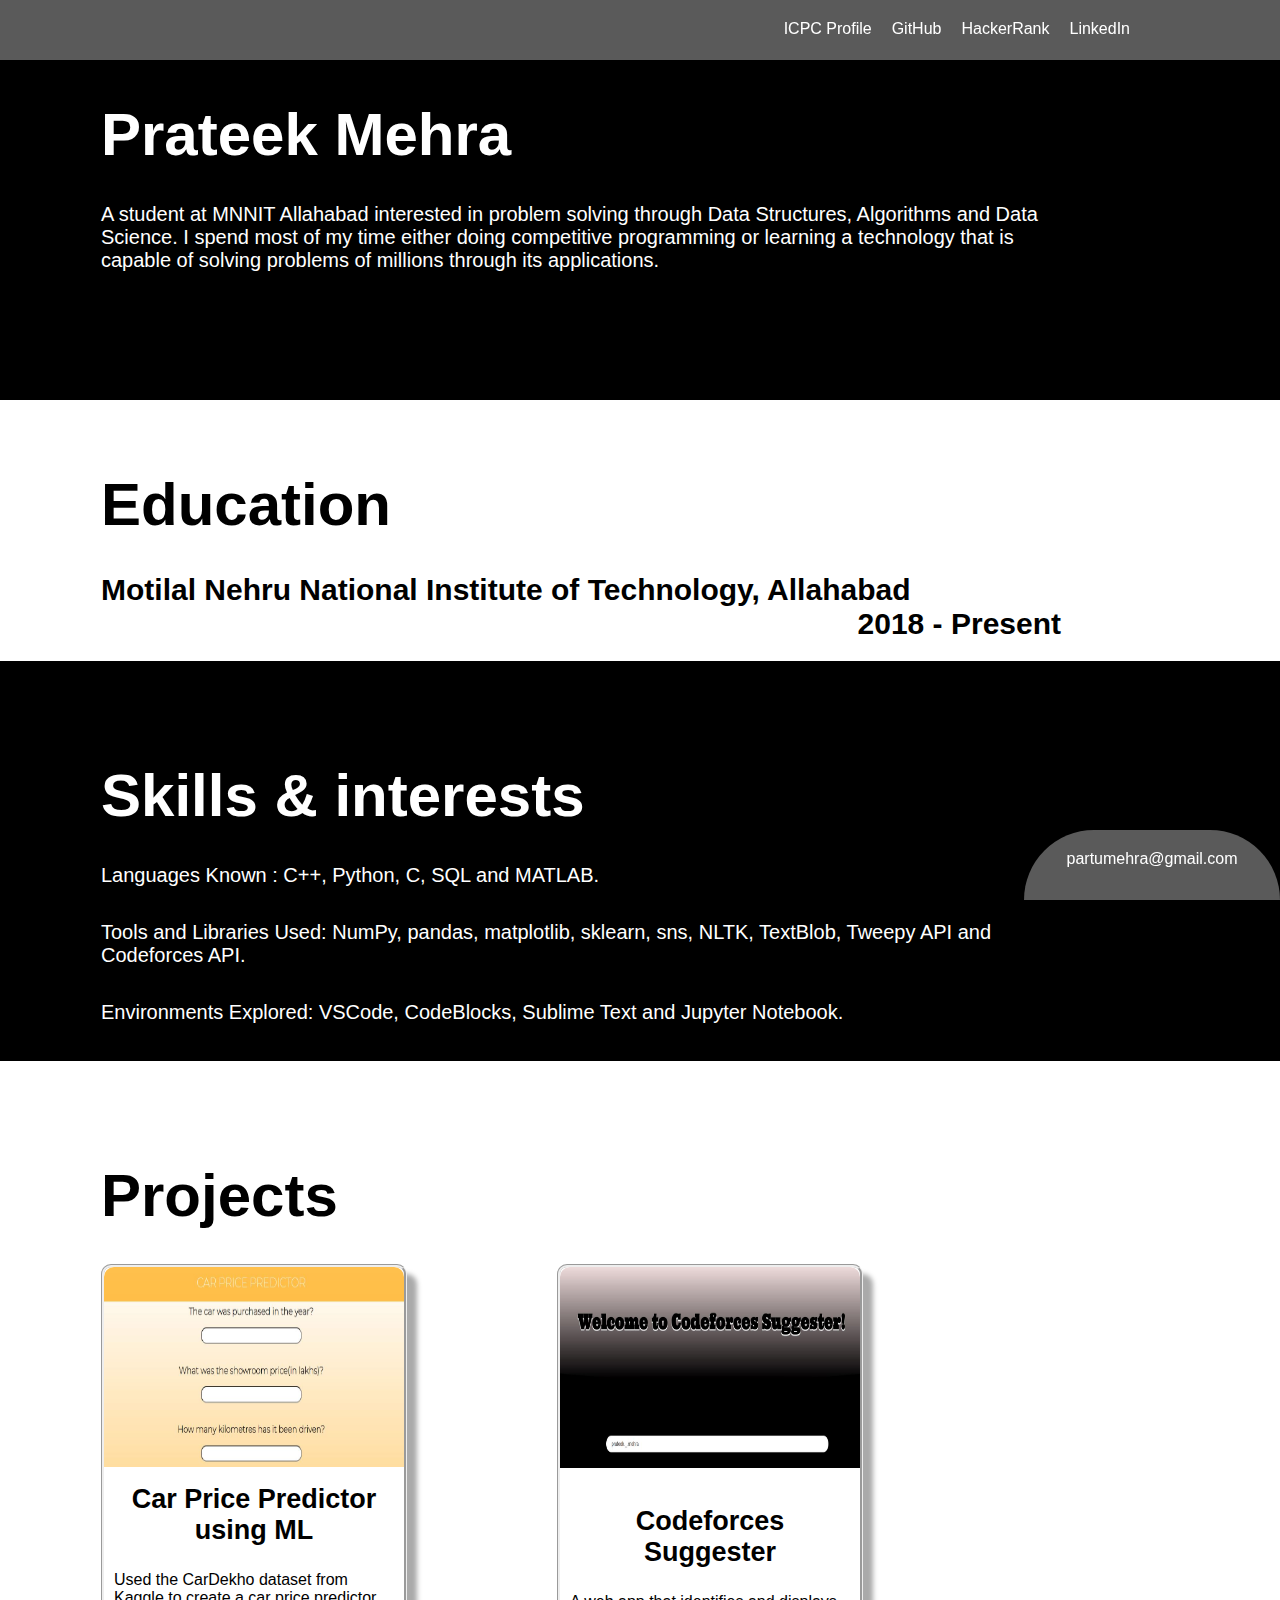
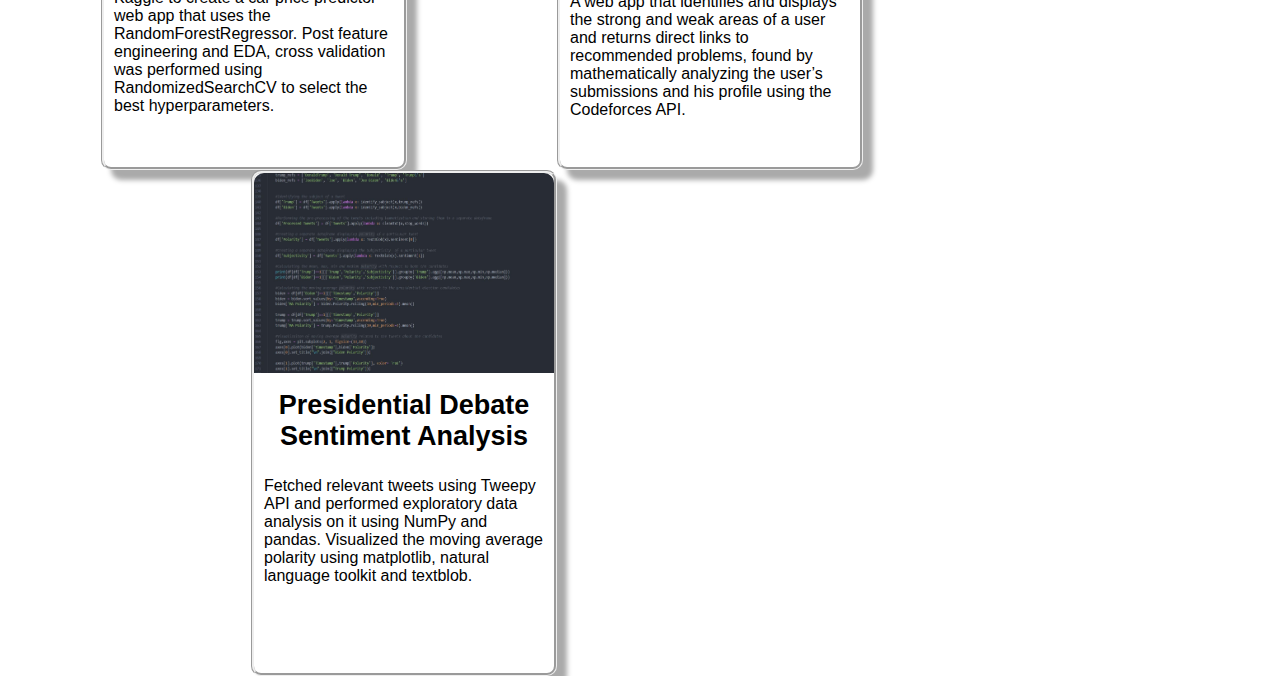
==== index.html @ affaad61 "Update index.html" ====
<!DOCTYPE html>
<html>

<head>
    <link rel="stylesheet" href="style.css">
</head>

<body>


    <div id = "top">
            <span class="links" style="margin-right: 150px;"> <a class="a2" href="https://www.linkedin.com/in/1prateekmehra1/" target="_blank">LinkedIn</a></span>
        <span class="links" ><a class="a2" href="https://www.hackerrank.com/onlyonepm" target="_blank">HackerRank</a></span>
        <span class="links"><a class="a2" href="https://github.com/prateek-mehra" target="_blank">GitHub</a></span>
        <span class="links"> <a class="a2" href="https://icpc.global/ICPCID/8TDL5XK6JJ8O" target="_blank">ICPC Profile</a></span>
        
       
    </div>

    <div id="header">
        <div id="inner_header">
            <h1>Prateek Mehra</h1>
            <br>
            <blockquote>
                <p class="intro">A student at MNNIT Allahabad interested in problem solving through Data Structures, Algorithms and Data Science. I spend most of my time either doing competitive programming or learning a technology that is capable of solving problems of millions through its applications. </p>
            </blockquote>
        </div>
    </div>

    <div id="edu">
        <div id="inner_edu">
            <h1>Education</h1>
            <br>
            <span class="school">Motilal Nehru National Institute of Technology, Allahabad</span>
            <span class="time">2018 - Present</span>


        </div>
    </div>
    <br><br><br>
    <div id="header">
            <div id="inner_header">
                <h1>Skills & interests</h1>
                <br>
                <blockquote>
                    <p class="intro">Languages Known : C++, Python, C, SQL and MATLAB.</p>
                    <br>
                    <p class="intro">Tools and Libraries Used: NumPy, pandas, matplotlib, sklearn, sns, NLTK, TextBlob, Tweepy API and Codeforces API.</p>
                    <br>
                    <p class="intro">Environments Explored: VSCode, CodeBlocks, Sublime Text and Jupyter Notebook.</p>

                </blockquote>
            </div>
        </div>

    <div id="pro">
        <div id="inner_pro">
            <h1>Projects</h1>
            <br>

            <div class="probox" style="float: left">
                    <a class = "a1" href="https://github.com/prateek-mehra/car_price_predictor" target="_blank">
                <img src="templates/car2.JPG" width="300" height="200" class="image">
                <div class="prodes">
                    <h2>Car Price Predictor using ML</h2>
                    <div class="prodesmini">
                          

                        <p>Used the CarDekho dataset from Kaggle to create a car price predictor web app that uses the
                            RandomForestRegressor. Post feature engineering and EDA, cross validation was performed
                            using RandomizedSearchCV to select the best
                            hyperparameters.</p>
                        
                    </div>

                </div>

            </div>

            <div class="probox" style="float:left; margin-left:150px;">
                <img src="templates/cgsugg3.JPG" width="300" height="201" class="image">
                <div class="prodes">

                    <br>

                    <h2>Codeforces Suggester</h2>
                    <div class=prodesmini>
                            <a class = "a1" href="https://github.com/prateek-mehra/codeforces-suggester" target="_blank">
                        <p>A web app that identifies and displays the strong and weak areas of a user and returns direct
                            links to recommended
                            problems, found by mathematically analyzing the user’s submissions and his profile using the
                            Codeforces API.</p>
                       

                    </div>

                </div>

            </div>

            <div class="probox" style="float:left; margin-left:150px;">
                <img src="templates/prez.JPG" width="300" height="200" class="image">
                <div class="prodes">
                    <h2>Presidential Debate Sentiment Analysis</h2>
                    <div class=prodesmini>
                            <a class = "a1" href="https://github.com/prateek-mehra/presidential_sentiment_analysis" target="_blank">

                        <p>Fetched relevant tweets using Tweepy API and performed exploratory data analysis on it using
                            NumPy and pandas.
                            Visualized the moving average polarity using matplotlib, natural language toolkit and
                            textblob.</p>
                        
                    </div>
                </div>

            </div>
            <div id="footer">
                <a class ="a2"href="mailto:partumehra@gmail.com" target="_blank">partumehra@gmail.com</a> 
            </div>
        </div>
       

    </div>


</body>
</html>
---- style.css ----
@font-face{
    font-family: 'Sk-modernist';
    src:url('fonts/Sk-Modernist-Bold.otf');
}

@import url('https://fonts.googleapis.com/css2?family=Montserrat:wght@100;200&display=swap');

#top {
    margin: 0;
    padding: 0;
    font-family: 'Montserrat', sans-serif;
    color: white;
    vertical-align: middle;
    height: 20px;
    width: 100%;
    background: rgba(128, 128, 128, 0.7);
    font-weight: 5;
    padding-bottom: 20px;
    position: fixed;
    text-align: center;
    padding-top: 20px;
    top: 0;
    z-index: 99;
}

#footer,#footer.zoom {
    color: white;
    font-weight: bolder;
    height: 50px;
    width: 20%;
    position: fixed;
    bottom: 0px;
    left: 80%;
    background: rgba(128, 128, 128, 0.7);
    border-top-left-radius: 100px;
    border-top-right-radius: 100px;
    text-align: center;
    z-index: 99;
    padding-top: 20px;
    font-size: medium;
}



#footer:hover {
    cursor: pointer;
    transition-duration: 400ms;
    height: 60px;
}

.links
{
    margin-right: 20px;
    float: right;
}

.links:hover{
    transition-duration: .4s;
    transform: scale(1.3);
}

.intro
{
    text-align: left;
    font-size: 20px;
}

#header
{
    font-family: 'Montserrat', sans-serif;
    color:white;
    width: 100%;
    height: 400px;
    background: black;
    font-size: 30px;
    font-weight: lighter;
    text-align: center;
}

#inner_header
{
    font-family: 'Montserrat', sans-serif;
    color:white;
    margin-left: 101px;
    width: 75%;
    height: 300px;
    background: black;
    font-size: 30px;
    font-weight: lighter;
    text-align: left;
    padding-top:100px;
}

#pro
{
    color:black;
    width: 100%;
    height: 900px;
    background: white;
    font-size: 30px;
    font-weight: lighter;
    text-align: center;
}

#inner_pro
{
    font-family: 'Montserrat', sans-serif;
    color:black;
    margin-left: 101px;
    width: 80%;
    height: 800px;
    background: white;
    font-size: 30px;
    font-weight: lighter;
    text-align: left;
    padding-top:100px;
}

.image{
    border-top-right-radius: 10px;
    border-top-left-radius: 10px;
    padding: 0;
    margin: 0;
}

.prodes
{
    text-align: center;
    padding: 10px;
    align-content: center;
    justify-content: center;
    font-family: 'Gill Sans', 'Gill Sans MT', Calibri, 'Trebuchet MS', sans-serif;
    font-size: large;
}

.prodesmini
{
    text-align: left;
    padding-top: 25px;
    font-size: medium;
}

.probox{
    width: 300px;
    height:500px;
    border-style: groove;
    background: white;
    color: black;
    box-shadow: 10px 10px 5px #aaaaaa;
    border-radius: 10px;
}

.probox:hover{
    transition-duration: .4s;
    background: rgba(128,128,128,0.3);
}

.button
{
    color: white;
    background: black;
    margin-top: 20px;
    border-radius: 10px;
    width: 70px;
    height: 50px;
    box-shadow: 5px 5px 1px #aaaaaa;
}

button:hover
{
    color: black;
    background: white;
    transition-duration: .4s;
    width: 75px;
    height: 55px;
}

.a1:link {
    text-decoration: none;
    color: black;
}


.a1:visited,
.a1:active {
    text-decoration: underline;
    color: black;
}

.a1:hover{
    color:black;
}

.a2:link {
    text-decoration: none;
    color: white;
}


.a2:visited,
.a2:active {
    text-decoration: underline;
    color: white;
}

.a2:hover{
    color:white;
}


#edu
{
    font-family: 'Montserrat', sans-serif;
    color:black;
    width: 100%;
    height: 200px;
    background: white;
    font-size: 30px;
    font-weight: bolder;
    text-align: center;
}



#inner_edu
{
    font-family: 'Montserrat', sans-serif;
    color:black;
    margin-left: 101px;
    width: 75%;
    height: 100px;
    background: white;
    font-size: 30px;
    text-align: left;
    padding-top:70px;
}

.school
{
    float: left;
}

.time
{
    float:right;
}

.element{
    text-align: center;
}

* {
    margin: 0;
    padding: 0;
  }


.body{
    
}
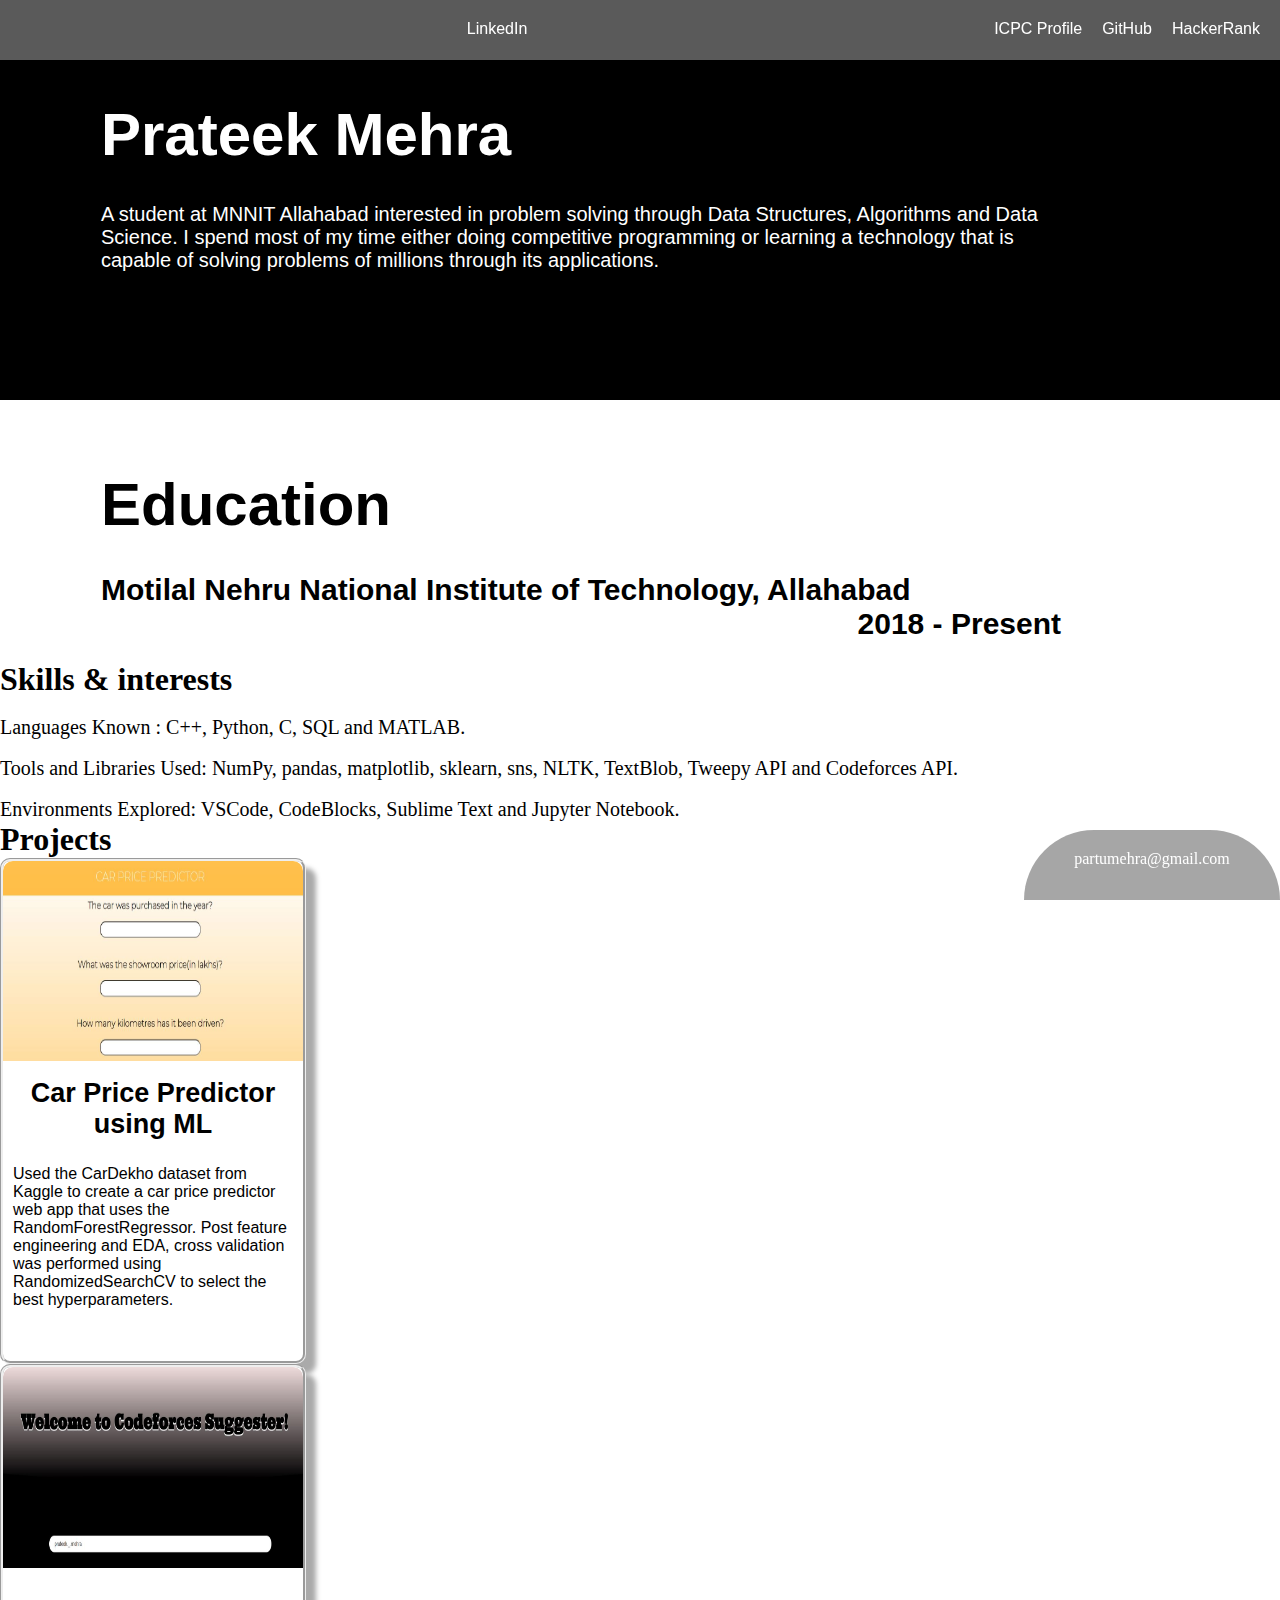
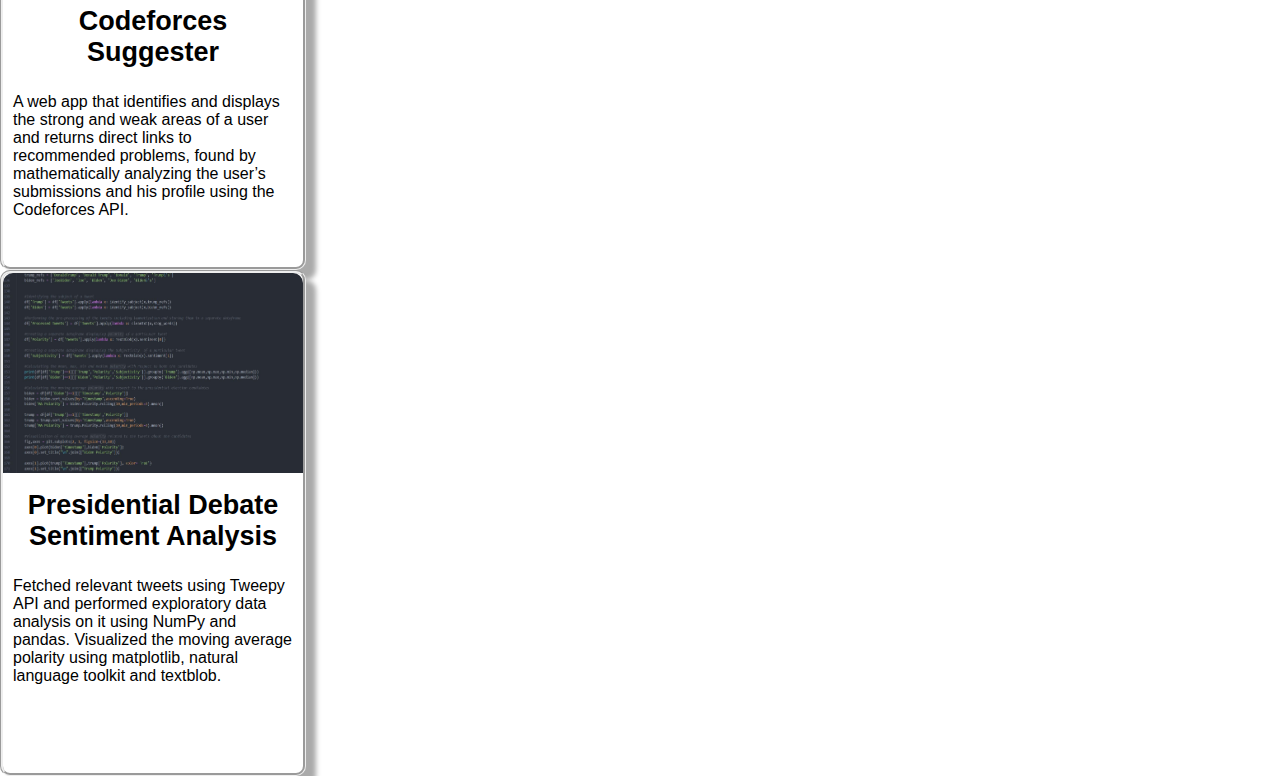
==== commit 3144a7e6: "Update index.html" ====
--- a/index.html
+++ b/index.html
@@ -8,13 +8,16 @@
 <body>
 
 
-    <div id = "top">
-            <span class="links" style="margin-right: 150px;"> <a class="a2" href="https://www.linkedin.com/in/1prateekmehra1/" target="_blank">LinkedIn</a></span>
-        <span class="links" ><a class="a2" href="https://www.hackerrank.com/onlyonepm" target="_blank">HackerRank</a></span>
+    <div id="top">
+        <span class="linkedin"> <a class="a2"
+                href="https://www.linkedin.com/in/1prateekmehra1/" target="_blank">LinkedIn</a></span>
+        <span class="links"><a class="a2" href="https://www.hackerrank.com/onlyonepm"
+                target="_blank">HackerRank</a></span>
         <span class="links"><a class="a2" href="https://github.com/prateek-mehra" target="_blank">GitHub</a></span>
-        <span class="links"> <a class="a2" href="https://icpc.global/ICPCID/8TDL5XK6JJ8O" target="_blank">ICPC Profile</a></span>
-        
-       
+        <span class="links"> <a class="a2" href="https://icpc.global/ICPCID/8TDL5XK6JJ8O" target="_blank">ICPC
+                Profile</a></span>
+
+
     </div>
 
     <div id="header">
@@ -22,7 +25,9 @@
             <h1>Prateek Mehra</h1>
             <br>
             <blockquote>
-                <p class="intro">A student at MNNIT Allahabad interested in problem solving through Data Structures, Algorithms and Data Science. I spend most of my time either doing competitive programming or learning a technology that is capable of solving problems of millions through its applications. </p>
+                <p class="intro">A student at MNNIT Allahabad interested in problem solving through Data Structures,
+                    Algorithms and Data Science. I spend most of my time either doing competitive programming or
+                    learning a technology that is capable of solving problems of millions through its applications. </p>
             </blockquote>
         </div>
     </div>
@@ -38,90 +43,98 @@
         </div>
     </div>
     <br><br><br>
-    <div id="header">
-            <div id="inner_header">
-                <h1>Skills & interests</h1>
+    <div id="skills">
+        <div id="inner_skills">
+            <h1>Skills & interests</h1>
+            <br>
+            <blockquote>
+                <p class="intro">Languages Known : C++, Python, C, SQL and MATLAB.</p>
                 <br>
-                <blockquote>
-                    <p class="intro">Languages Known : C++, Python, C, SQL and MATLAB.</p>
-                    <br>
-                    <p class="intro">Tools and Libraries Used: NumPy, pandas, matplotlib, sklearn, sns, NLTK, TextBlob, Tweepy API and Codeforces API.</p>
-                    <br>
-                    <p class="intro">Environments Explored: VSCode, CodeBlocks, Sublime Text and Jupyter Notebook.</p>
+                <p class="intro">Tools and Libraries Used: NumPy, pandas, matplotlib, sklearn, sns, NLTK, TextBlob,
+                    Tweepy API and Codeforces API.</p>
+                <br>
+                <p class="intro">Environments Explored: VSCode, CodeBlocks, Sublime Text and Jupyter Notebook.</p>
 
-                </blockquote>
-            </div>
+            </blockquote>
         </div>
+    </div>
+    <div id="Project_Heading">
+        <h1>Projects</h1>
+    </div>
 
     <div id="pro">
-        <div id="inner_pro">
-            <h1>Projects</h1>
-            <br>
 
-            <div class="probox" style="float: left">
-                    <a class = "a1" href="https://github.com/prateek-mehra/car_price_predictor" target="_blank">
+
+        <div class="probox">
+            <a class="a1" href="https://github.com/prateek-mehra/car_price_predictor" target="_blank">
                 <img src="templates/car2.JPG" width="300" height="200" class="image">
                 <div class="prodes">
                     <h2>Car Price Predictor using ML</h2>
                     <div class="prodesmini">
-                          
 
-                        <p>Used the CarDekho dataset from Kaggle to create a car price predictor web app that uses the
+
+                        <p>Used the CarDekho dataset from Kaggle to create a car price predictor web app that uses
+                            the
                             RandomForestRegressor. Post feature engineering and EDA, cross validation was performed
                             using RandomizedSearchCV to select the best
                             hyperparameters.</p>
-                        
                     </div>
+                </div>
+
+        </div>
+
+
+
+        <div class="probox">
+            <img src="templates/cgsugg3.JPG" width="300" height="201" class="image">
+            <div class="prodes">
+
+                <br>
+
+                <h2>Codeforces Suggester</h2>
+                <div class=prodesmini>
+                    <a class="a1" href="https://github.com/prateek-mehra/codeforces-suggester" target="_blank">
+                        <p>A web app that identifies and displays the strong and weak areas of a user and returns
+                            direct
+                            links to recommended
+                            problems, found by mathematically analyzing the user’s submissions and his profile using
+                            the
+                            Codeforces API.</p>
+
 
                 </div>
 
             </div>
 
-            <div class="probox" style="float:left; margin-left:150px;">
-                <img src="templates/cgsugg3.JPG" width="300" height="201" class="image">
-                <div class="prodes">
+        </div>
 
-                    <br>
+        <div class="probox">
+            <img src="templates/prez.JPG" width="300" height="200" class="image">
+            <div class="prodes">
+                <h2>Presidential Debate Sentiment Analysis</h2>
+                <div class=prodesmini>
+                    <a class="a1" href="https://github.com/prateek-mehra/presidential_sentiment_analysis"
+                        target="_blank">
 
-                    <h2>Codeforces Suggester</h2>
-                    <div class=prodesmini>
-                            <a class = "a1" href="https://github.com/prateek-mehra/codeforces-suggester" target="_blank">
-                        <p>A web app that identifies and displays the strong and weak areas of a user and returns direct
-                            links to recommended
-                            problems, found by mathematically analyzing the user’s submissions and his profile using the
-                            Codeforces API.</p>
-                       
-
-                    </div>
-
-                </div>
-
-            </div>
-
-            <div class="probox" style="float:left; margin-left:150px;">
-                <img src="templates/prez.JPG" width="300" height="200" class="image">
-                <div class="prodes">
-                    <h2>Presidential Debate Sentiment Analysis</h2>
-                    <div class=prodesmini>
-                            <a class = "a1" href="https://github.com/prateek-mehra/presidential_sentiment_analysis" target="_blank">
-
-                        <p>Fetched relevant tweets using Tweepy API and performed exploratory data analysis on it using
+                        <p>Fetched relevant tweets using Tweepy API and performed exploratory data analysis on it
+                            using
                             NumPy and pandas.
                             Visualized the moving average polarity using matplotlib, natural language toolkit and
                             textblob.</p>
-                        
-                    </div>
+
                 </div>
+            </div>
 
-            </div>
-            <div id="footer">
-                <a class ="a2"href="mailto:partumehra@gmail.com" target="_blank">partumehra@gmail.com</a> 
-            </div>
         </div>
-       
+        <div id="footer">
+            <a class="a2" href="mailto:partumehra@gmail.com" target="_blank">partumehra@gmail.com</a>
+        </div>
 
     </div>
 
 
+
+
 </body>
+
 </html>
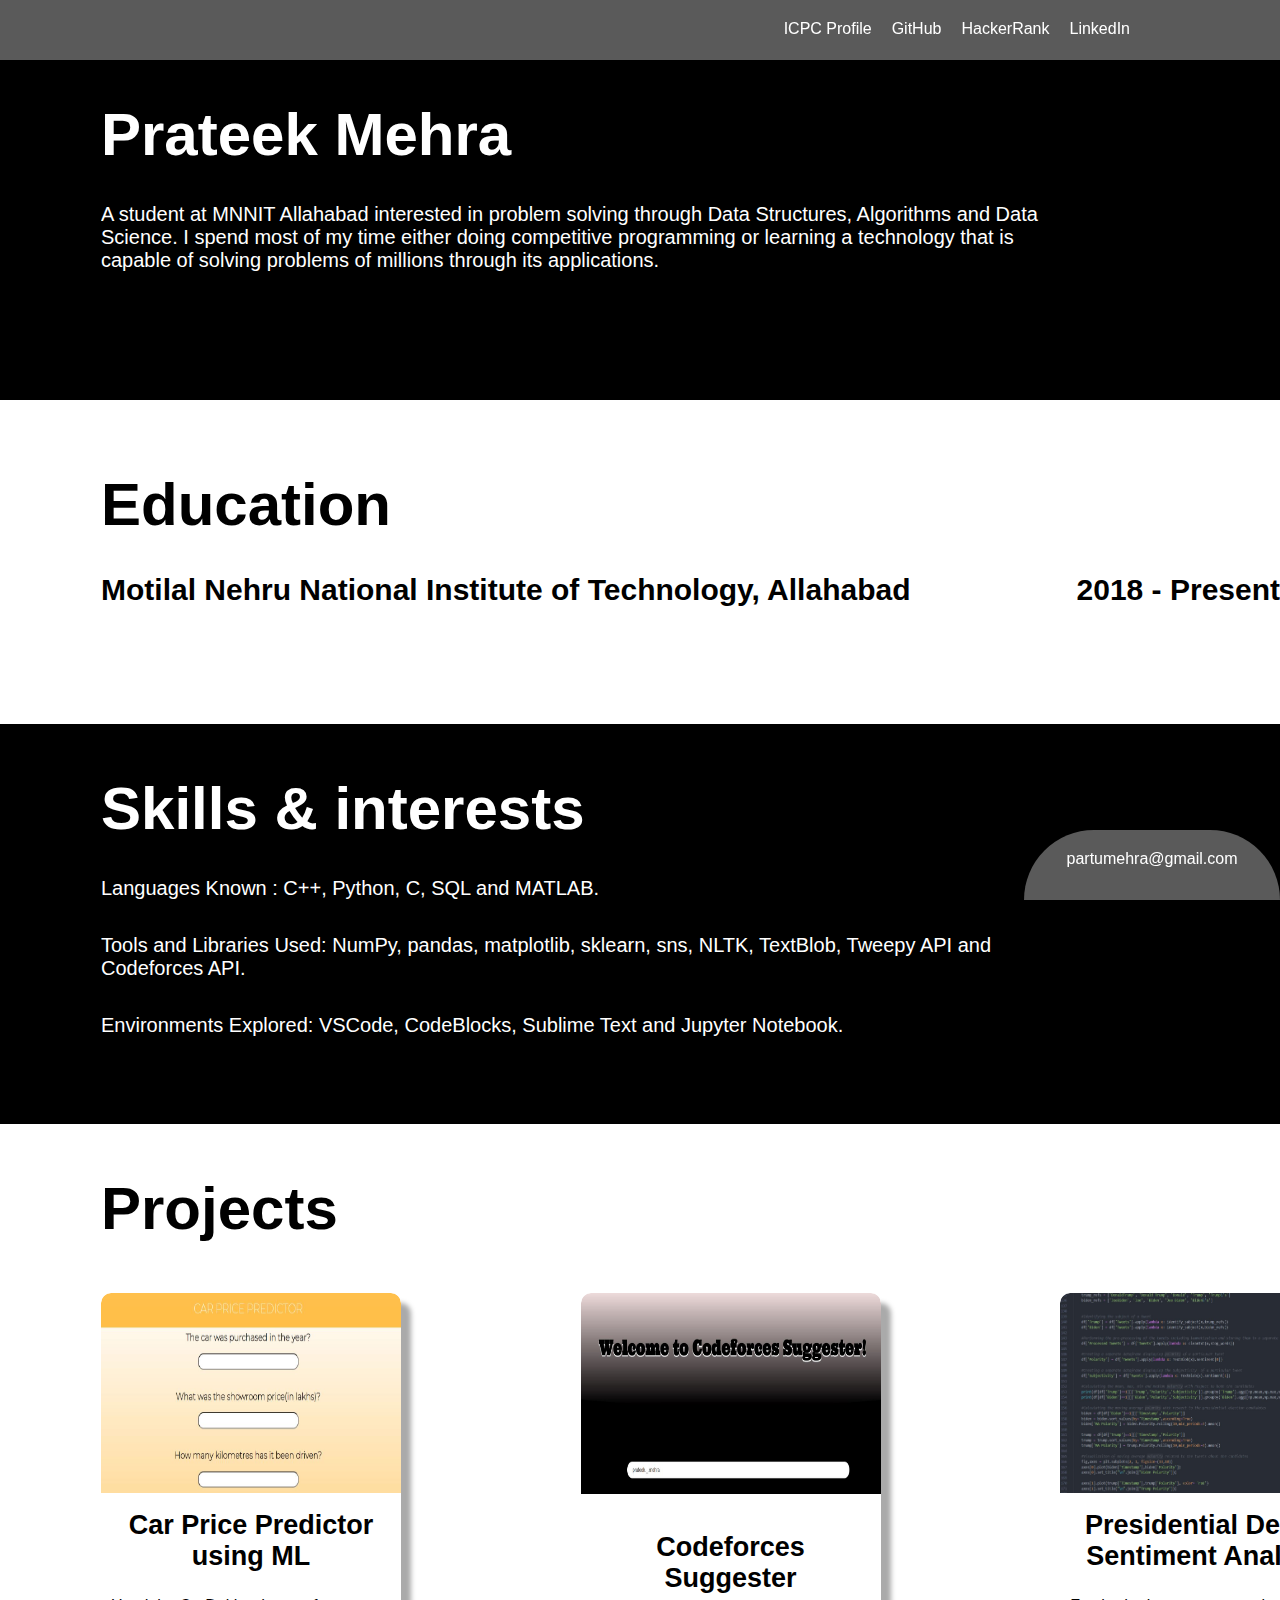
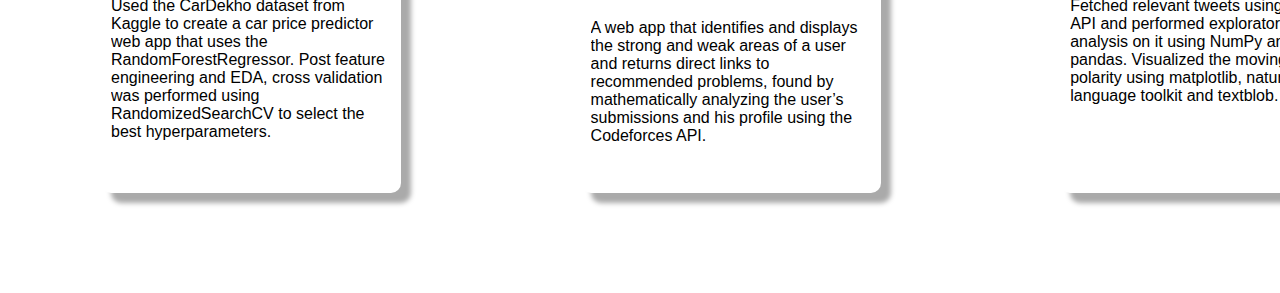
==== commit 563b0843: "Update index.html" ====
--- a/index.html
+++ b/index.html
@@ -1,6 +1,5 @@
 <!DOCTYPE html>
 <html>
-
 <head>
     <link rel="stylesheet" href="style.css">
 </head>
--- a/style.css
+++ b/style.css
@@ -4,6 +4,14 @@
 }
 
 @import url('https://fonts.googleapis.com/css2?family=Montserrat:wght@100;200&display=swap');
+
+.image{
+    border-top-right-radius: 10px;
+    border-top-left-radius: 10px;
+    padding: 0;
+    margin: 0;
+}
+
 
 #top {
     margin: 0;
@@ -22,6 +30,316 @@
     top: 0;
     z-index: 99;
 }
+
+.links
+{
+    margin-right: 20px;
+    float: right;
+}
+
+.linkedin{
+    float: right;
+    margin-right: 150px;
+}
+
+.links:hover,.linkedin:hover{
+    transition-duration: .4s;
+    transform: scale(1.3);
+}
+
+.intro
+{
+    text-align: left;
+    font-size: 20px;
+}
+
+#header
+{
+    font-family: 'Montserrat', sans-serif;
+    color:white;
+    width: 100%;
+    height: 400px;
+    background: black;
+    font-size: 30px;
+    font-weight: lighter;
+    text-align: center;
+}
+
+#inner_header
+{
+    overflow: auto;
+    font-family: 'Montserrat', sans-serif;
+    color:white;
+    margin-left: 101px;
+    width: 75%;
+    height: 300px;
+    background: black;
+    font-size: 30px;
+    font-weight: lighter;
+    text-align: left;
+    padding-top:100px;
+}
+
+#edu
+{
+    font-family: 'Montserrat', sans-serif;
+    color:black;
+    width: 100%;
+    height: 200px;
+    background: white;
+    font-size: 30px;
+    font-weight: bolder;
+    padding-top:70px;
+}
+
+
+
+#inner_edu
+{
+    margin-left: 101px;
+    text-align: left;
+}
+
+.school
+{
+    float: left;
+}
+
+.time
+{
+    float:right;
+}
+
+#skills
+{
+    font-family: 'Montserrat', sans-serif;
+    color:white;
+    width: 100%;
+    height: 400px;
+    background: black;
+    font-size: 30px;
+    font-weight: lighter;
+}
+
+#inner_skills
+{
+    overflow: auto;
+    margin-left: 101px;
+    width: 75%;
+    text-align: left;
+    padding-top:50px;
+}
+
+#pro
+{
+    margin-left: 101px;
+    font-family: 'Montserrat', sans-serif;
+    color:black;
+    height: 600px;
+    background: white;
+    font-size: 30px;
+    font-weight: lighter;
+    display: grid;
+            grid-template-columns: repeat(auto-fit,minmax(200px,1fr));
+            grid-gap: 20px;
+}
+
+#Project_Heading
+{
+    padding-top:50px;
+    padding-bottom: 50px;
+    font-size: 30px;
+    margin-left: 101px;
+    font-family: 'Montserrat', sans-serif;
+}
+
+@media screen and (max-width: 1200px) {
+    #edu
+    {
+        height: 100px;
+    }
+    
+    #inner_edu
+    {
+        font-size: 20px;
+    }
+}
+
+@media screen and (max-width: 900px) {
+    #edu
+    {
+        height: 100px;
+    }
+    
+    #inner_edu
+    {
+        font-size: 15px;
+    }
+}
+
+@media screen and (max-width: 700px) {
+
+
+    .links {
+        margin-right: 10px;
+    }
+
+    .linkedin{
+        margin-right: 5px;
+    }
+
+    #header
+    {
+        height: 600px;
+    }
+
+    #inner_header{
+        height: 500px;
+    }
+
+    #inner_pro
+    {
+        float:none;
+        display:block;
+    }
+    
+    #edu{
+        height: 200px;
+    }
+
+    #inner_edu
+    {
+        font-size: 20px;
+    }
+    
+    #skills
+    {
+        height: 600px;
+    }
+
+    #footer{
+        font-size: small;
+    }
+
+
+
+    .time
+    {
+        float: left;
+    }
+
+   
+    
+   
+  }
+
+.probox{
+    height: 500px;
+    width:300px;
+    background: white;
+    color: black;
+    box-shadow: 10px 10px 5px #aaaaaa;
+    border-radius: 10px;
+}
+
+
+.probox:hover{
+    transition-duration: .4s;
+    background: rgba(128,128,128,0.3);
+}
+
+.prodes
+{
+    text-align: center;
+    padding: 10px;
+    align-content: center;
+    justify-content: center;
+    font-family: 'Gill Sans', 'Gill Sans MT', Calibri, 'Trebuchet MS', sans-serif;
+    font-size: large;
+}
+
+.prodesmini
+{
+    text-align: left;
+    padding-top: 25px;
+    font-size: medium;
+}
+
+
+
+
+.button
+{
+    color: white;
+    background: black;
+    margin-top: 20px;
+    border-radius: 10px;
+    width: 70px;
+    height: 50px;
+    box-shadow: 5px 5px 1px #aaaaaa;
+}
+
+button:hover
+{
+    color: black;
+    background: white;
+    transition-duration: .4s;
+    width: 75px;
+    height: 55px;
+}
+
+.a1:link {
+    text-decoration: none;
+    color: black;
+}
+
+
+.a1:visited,
+.a1:active {
+    text-decoration: underline;
+    color: black;
+}
+
+.a1:hover{
+    color:black;
+}
+
+.a2:link {
+    text-decoration: none;
+    color: white;
+}
+
+
+.a2:visited,
+.a2:active {
+    text-decoration: underline;
+    color: white;
+}
+
+.a2:hover{
+    color:white;
+}
+
+
+
+
+
+
+.element{
+    text-align: center;
+}
+
+* {
+    margin: 0;
+    padding: 0;
+    overflow: auto;
+  }
+
+
+.body{
+    
+}
+
 
 #footer,#footer.zoom {
     color: white;
@@ -47,214 +365,3 @@
     transition-duration: 400ms;
     height: 60px;
 }
-
-.links
-{
-    margin-right: 20px;
-    float: right;
-}
-
-.links:hover{
-    transition-duration: .4s;
-    transform: scale(1.3);
-}
-
-.intro
-{
-    text-align: left;
-    font-size: 20px;
-}
-
-#header
-{
-    font-family: 'Montserrat', sans-serif;
-    color:white;
-    width: 100%;
-    height: 400px;
-    background: black;
-    font-size: 30px;
-    font-weight: lighter;
-    text-align: center;
-}
-
-#inner_header
-{
-    font-family: 'Montserrat', sans-serif;
-    color:white;
-    margin-left: 101px;
-    width: 75%;
-    height: 300px;
-    background: black;
-    font-size: 30px;
-    font-weight: lighter;
-    text-align: left;
-    padding-top:100px;
-}
-
-#pro
-{
-    color:black;
-    width: 100%;
-    height: 900px;
-    background: white;
-    font-size: 30px;
-    font-weight: lighter;
-    text-align: center;
-}
-
-#inner_pro
-{
-    font-family: 'Montserrat', sans-serif;
-    color:black;
-    margin-left: 101px;
-    width: 80%;
-    height: 800px;
-    background: white;
-    font-size: 30px;
-    font-weight: lighter;
-    text-align: left;
-    padding-top:100px;
-}
-
-.image{
-    border-top-right-radius: 10px;
-    border-top-left-radius: 10px;
-    padding: 0;
-    margin: 0;
-}
-
-.prodes
-{
-    text-align: center;
-    padding: 10px;
-    align-content: center;
-    justify-content: center;
-    font-family: 'Gill Sans', 'Gill Sans MT', Calibri, 'Trebuchet MS', sans-serif;
-    font-size: large;
-}
-
-.prodesmini
-{
-    text-align: left;
-    padding-top: 25px;
-    font-size: medium;
-}
-
-.probox{
-    width: 300px;
-    height:500px;
-    border-style: groove;
-    background: white;
-    color: black;
-    box-shadow: 10px 10px 5px #aaaaaa;
-    border-radius: 10px;
-}
-
-.probox:hover{
-    transition-duration: .4s;
-    background: rgba(128,128,128,0.3);
-}
-
-.button
-{
-    color: white;
-    background: black;
-    margin-top: 20px;
-    border-radius: 10px;
-    width: 70px;
-    height: 50px;
-    box-shadow: 5px 5px 1px #aaaaaa;
-}
-
-button:hover
-{
-    color: black;
-    background: white;
-    transition-duration: .4s;
-    width: 75px;
-    height: 55px;
-}
-
-.a1:link {
-    text-decoration: none;
-    color: black;
-}
-
-
-.a1:visited,
-.a1:active {
-    text-decoration: underline;
-    color: black;
-}
-
-.a1:hover{
-    color:black;
-}
-
-.a2:link {
-    text-decoration: none;
-    color: white;
-}
-
-
-.a2:visited,
-.a2:active {
-    text-decoration: underline;
-    color: white;
-}
-
-.a2:hover{
-    color:white;
-}
-
-
-#edu
-{
-    font-family: 'Montserrat', sans-serif;
-    color:black;
-    width: 100%;
-    height: 200px;
-    background: white;
-    font-size: 30px;
-    font-weight: bolder;
-    text-align: center;
-}
-
-
-
-#inner_edu
-{
-    font-family: 'Montserrat', sans-serif;
-    color:black;
-    margin-left: 101px;
-    width: 75%;
-    height: 100px;
-    background: white;
-    font-size: 30px;
-    text-align: left;
-    padding-top:70px;
-}
-
-.school
-{
-    float: left;
-}
-
-.time
-{
-    float:right;
-}
-
-.element{
-    text-align: center;
-}
-
-* {
-    margin: 0;
-    padding: 0;
-  }
-
-
-.body{
-    
-}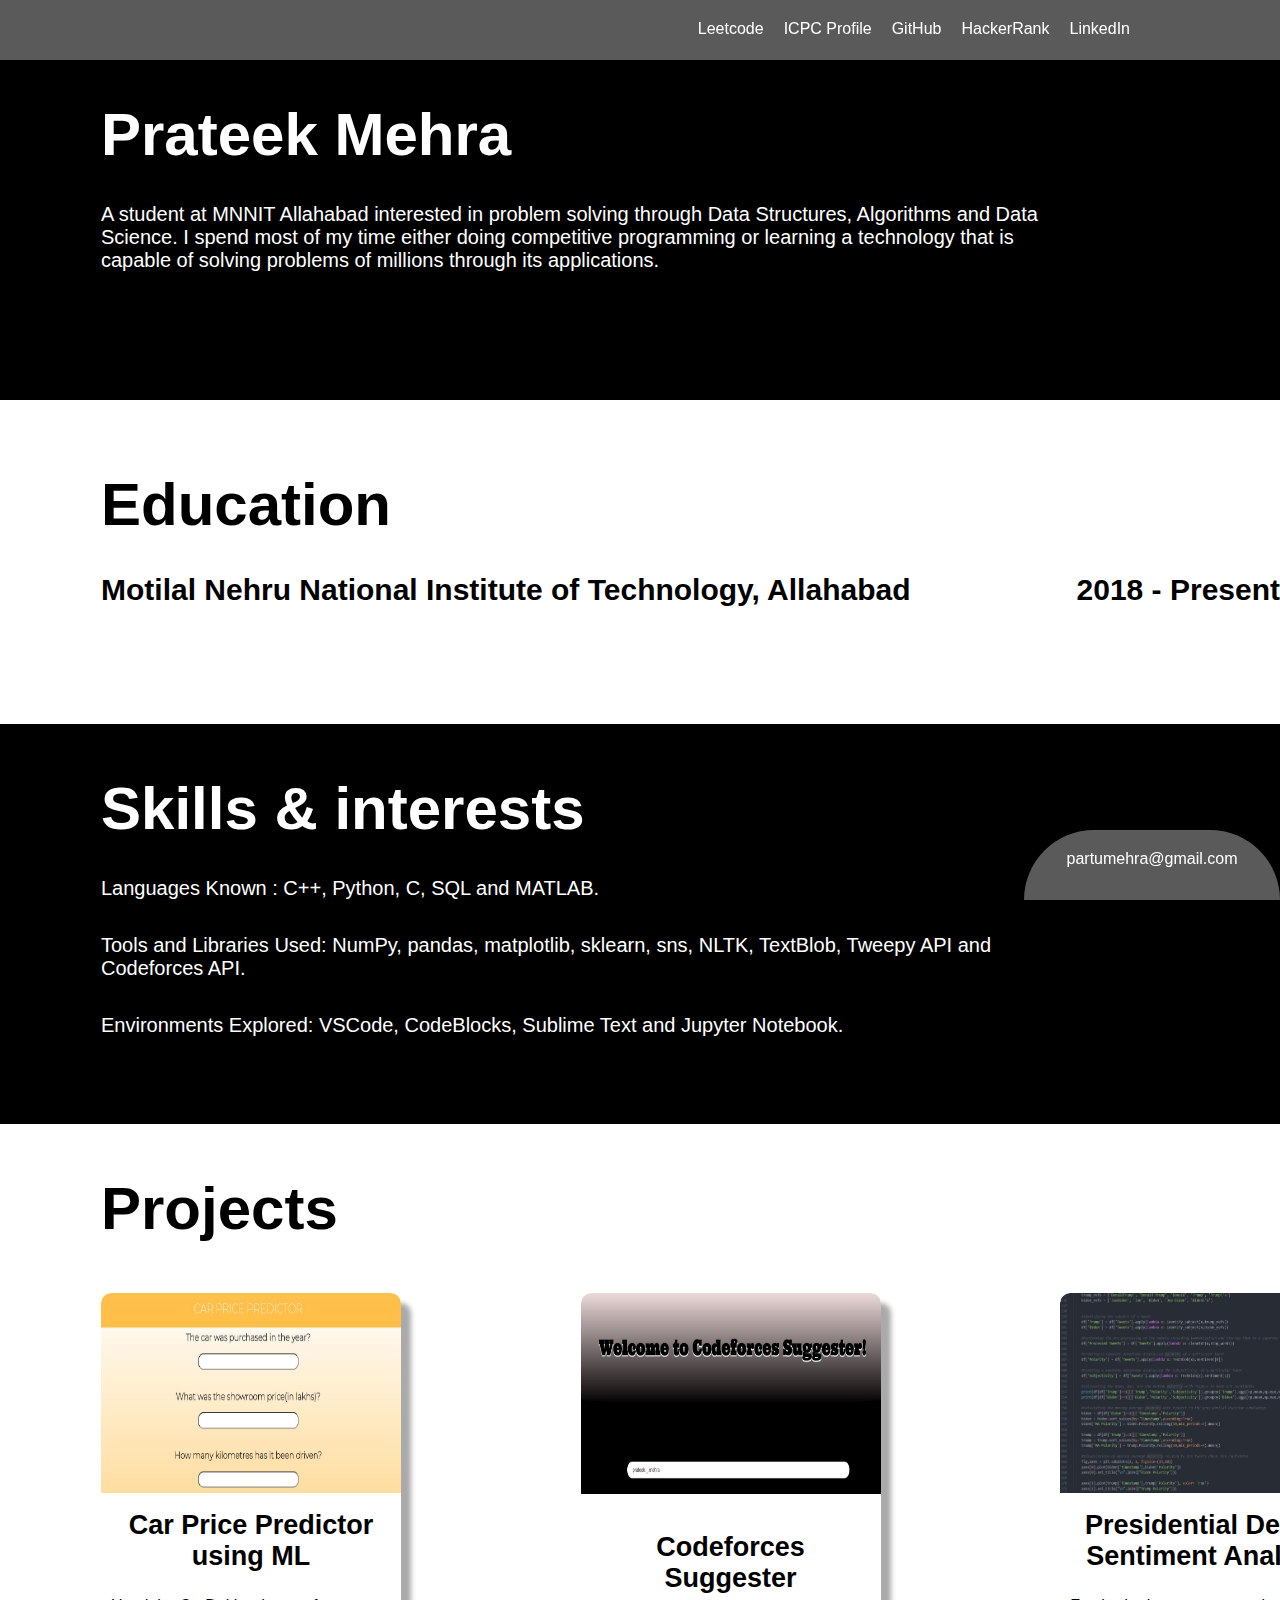
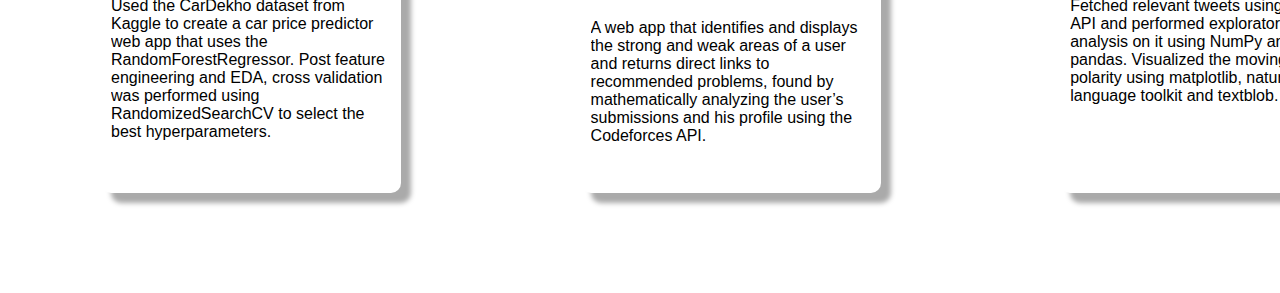
==== commit 58ab70aa: "Added leetcode profile link" ====
--- a/index.html
+++ b/index.html
@@ -2,8 +2,10 @@
 <html>
 <head>
     <link rel="stylesheet" href="style.css">
+     <meta charset="UTF-8">
+        <meta name="viewport" content="width=device-width, initial-scale=1.0">
+        <meta http-equiv="X-UA-Compatible" content="ie=edge">
 </head>
-
 <body>
 
 
@@ -15,6 +17,8 @@
         <span class="links"><a class="a2" href="https://github.com/prateek-mehra" target="_blank">GitHub</a></span>
         <span class="links"> <a class="a2" href="https://icpc.global/ICPCID/8TDL5XK6JJ8O" target="_blank">ICPC
                 Profile</a></span>
+
+         <span class="links"> <a class="a2" href="https://leetcode.com/prateek_mehra/" target="_blank">Leetcode</a></span>
 
 
     </div>
--- a/style.css
+++ b/style.css
@@ -2,7 +2,6 @@
     font-family: 'Sk-modernist';
     src:url('fonts/Sk-Modernist-Bold.otf');
 }
-
 @import url('https://fonts.googleapis.com/css2?family=Montserrat:wght@100;200&display=swap');
 
 .image{
@@ -11,7 +10,6 @@
     padding: 0;
     margin: 0;
 }
-
 
 #top {
     margin: 0;
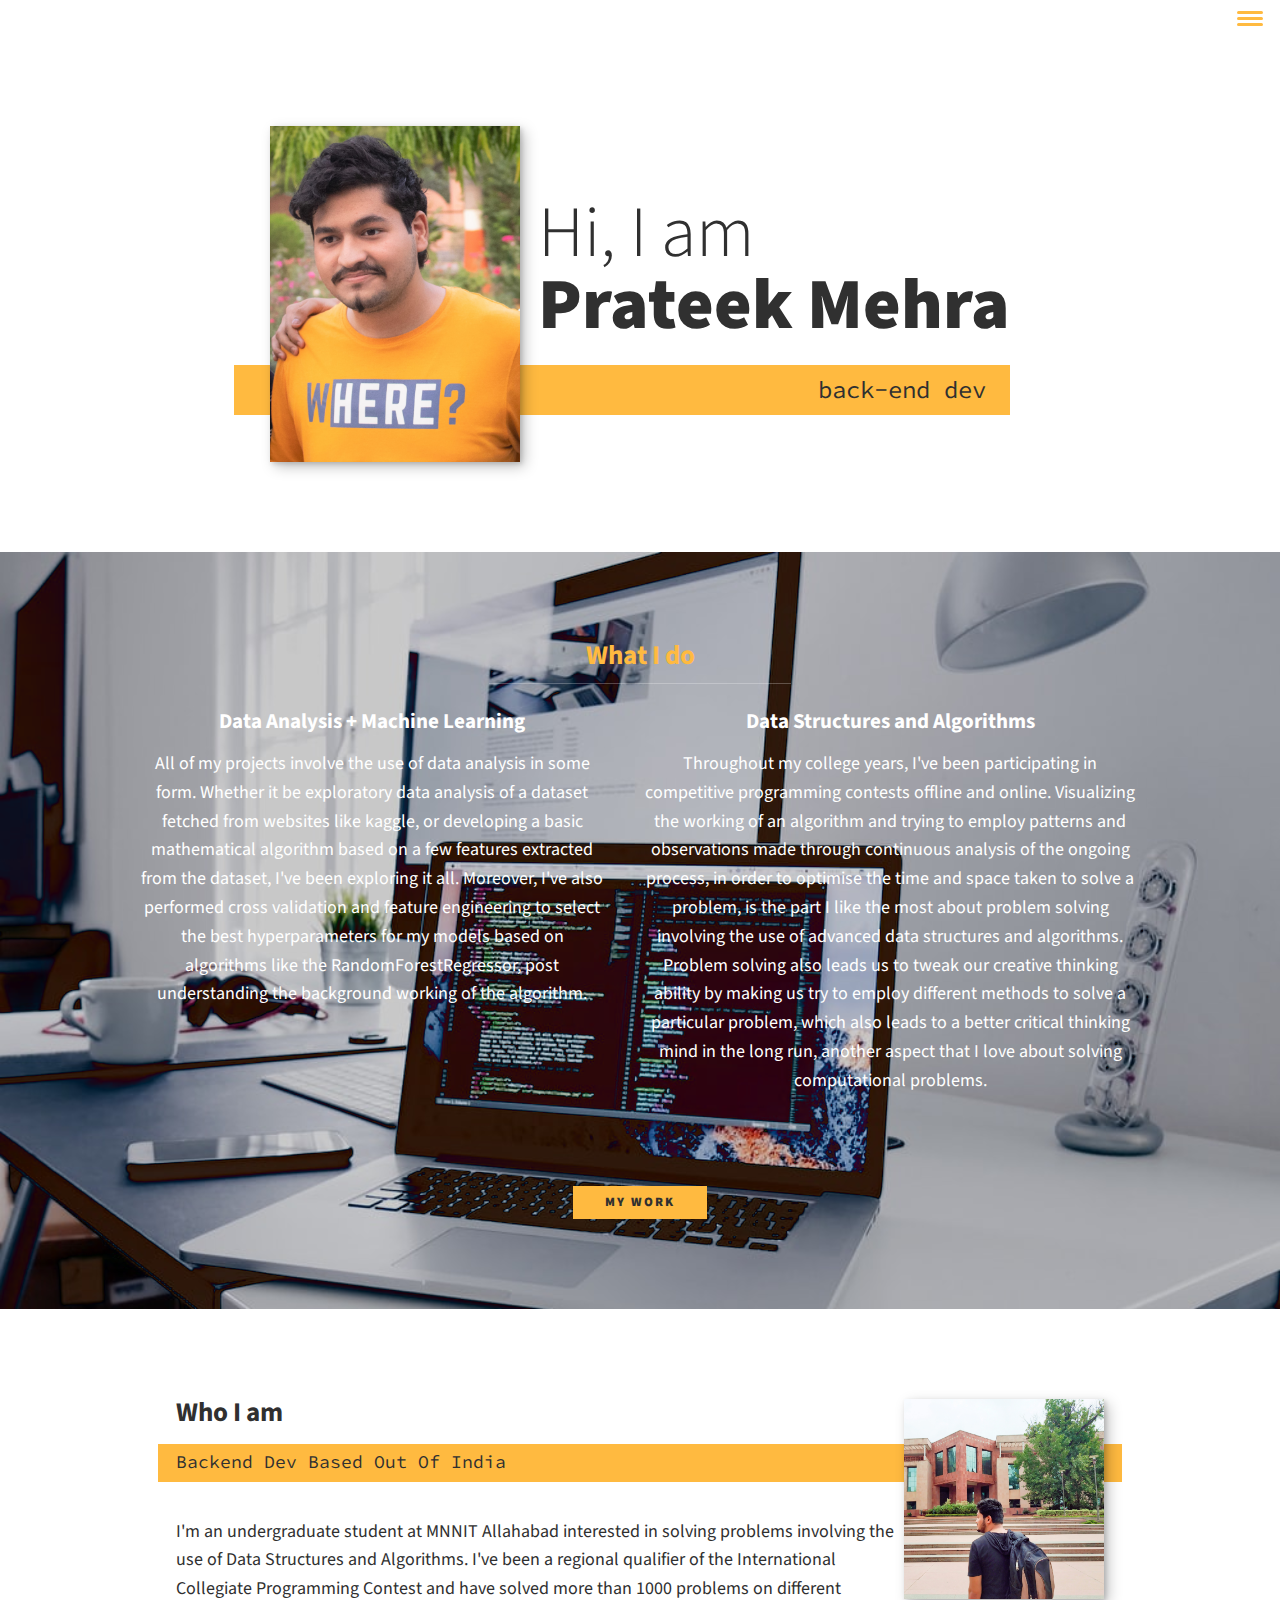
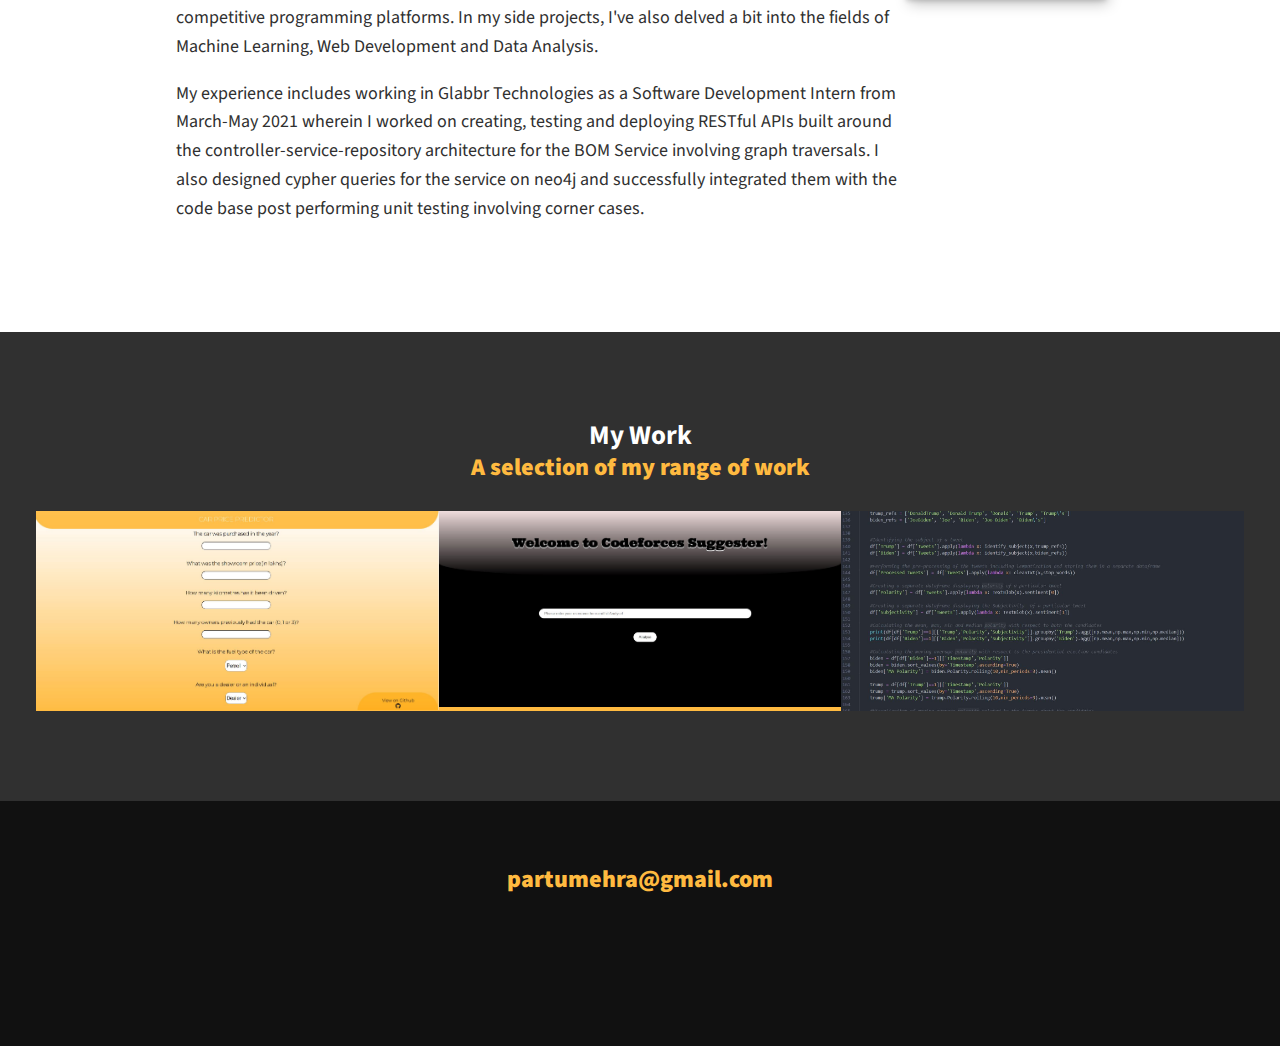
==== commit 265ac87b: "July '21: Revamped the portfolio website, adding individual project pages." ====
--- a/index.html
+++ b/index.html
@@ -1,143 +1,142 @@
-<!DOCTYPE html>
-<html>
-<head>
-    <link rel="stylesheet" href="style.css">
-     <meta charset="UTF-8">
-        <meta name="viewport" content="width=device-width, initial-scale=1.0">
-        <meta http-equiv="X-UA-Compatible" content="ie=edge">
-</head>
-<body>
-
-
-    <div id="top">
-        <span class="linkedin"> <a class="a2"
-                href="https://www.linkedin.com/in/1prateekmehra1/" target="_blank">LinkedIn</a></span>
-        <span class="links"><a class="a2" href="https://www.hackerrank.com/onlyonepm"
-                target="_blank">HackerRank</a></span>
-        <span class="links"><a class="a2" href="https://github.com/prateek-mehra" target="_blank">GitHub</a></span>
-        <span class="links"> <a class="a2" href="https://icpc.global/ICPCID/8TDL5XK6JJ8O" target="_blank">ICPC
-                Profile</a></span>
-
-         <span class="links"> <a class="a2" href="https://leetcode.com/prateek_mehra/" target="_blank">Leetcode</a></span>
-
-
-    </div>
-
-    <div id="header">
-        <div id="inner_header">
-            <h1>Prateek Mehra</h1>
-            <br>
-            <blockquote>
-                <p class="intro">A student at MNNIT Allahabad interested in problem solving through Data Structures,
-                    Algorithms and Data Science. I spend most of my time either doing competitive programming or
-                    learning a technology that is capable of solving problems of millions through its applications. </p>
-            </blockquote>
-        </div>
-    </div>
-
-    <div id="edu">
-        <div id="inner_edu">
-            <h1>Education</h1>
-            <br>
-            <span class="school">Motilal Nehru National Institute of Technology, Allahabad</span>
-            <span class="time">2018 - Present</span>
-
-
-        </div>
-    </div>
-    <br><br><br>
-    <div id="skills">
-        <div id="inner_skills">
-            <h1>Skills & interests</h1>
-            <br>
-            <blockquote>
-                <p class="intro">Languages Known : C++, Python, C, SQL and MATLAB.</p>
-                <br>
-                <p class="intro">Tools and Libraries Used: NumPy, pandas, matplotlib, sklearn, sns, NLTK, TextBlob,
-                    Tweepy API and Codeforces API.</p>
-                <br>
-                <p class="intro">Environments Explored: VSCode, CodeBlocks, Sublime Text and Jupyter Notebook.</p>
-
-            </blockquote>
-        </div>
-    </div>
-    <div id="Project_Heading">
-        <h1>Projects</h1>
-    </div>
-
-    <div id="pro">
-
-
-        <div class="probox">
-            <a class="a1" href="https://github.com/prateek-mehra/car_price_predictor" target="_blank">
-                <img src="templates/car2.JPG" width="300" height="200" class="image">
-                <div class="prodes">
-                    <h2>Car Price Predictor using ML</h2>
-                    <div class="prodesmini">
-
-
-                        <p>Used the CarDekho dataset from Kaggle to create a car price predictor web app that uses
-                            the
-                            RandomForestRegressor. Post feature engineering and EDA, cross validation was performed
-                            using RandomizedSearchCV to select the best
-                            hyperparameters.</p>
-                    </div>
-                </div>
-
-        </div>
-
-
-
-        <div class="probox">
-            <img src="templates/cgsugg3.JPG" width="300" height="201" class="image">
-            <div class="prodes">
-
-                <br>
-
-                <h2>Codeforces Suggester</h2>
-                <div class=prodesmini>
-                    <a class="a1" href="https://github.com/prateek-mehra/codeforces-suggester" target="_blank">
-                        <p>A web app that identifies and displays the strong and weak areas of a user and returns
-                            direct
-                            links to recommended
-                            problems, found by mathematically analyzing the user’s submissions and his profile using
-                            the
-                            Codeforces API.</p>
-
-
-                </div>
-
-            </div>
-
-        </div>
-
-        <div class="probox">
-            <img src="templates/prez.JPG" width="300" height="200" class="image">
-            <div class="prodes">
-                <h2>Presidential Debate Sentiment Analysis</h2>
-                <div class=prodesmini>
-                    <a class="a1" href="https://github.com/prateek-mehra/presidential_sentiment_analysis"
-                        target="_blank">
-
-                        <p>Fetched relevant tweets using Tweepy API and performed exploratory data analysis on it
-                            using
-                            NumPy and pandas.
-                            Visualized the moving average polarity using matplotlib, natural language toolkit and
-                            textblob.</p>
-
-                </div>
-            </div>
-
-        </div>
-        <div id="footer">
-            <a class="a2" href="mailto:partumehra@gmail.com" target="_blank">partumehra@gmail.com</a>
-        </div>
-
-    </div>
-
-
-
-
-</body>
-
-</html>
+<!DOCTYPE html>
+<html lang="en">
+
+<head>
+    <meta charset="UTF-8">
+    <meta name="viewport" content="width=device-width, initial-scale=1.0">
+    <title>Prateek's Portfolio</title>
+    <link rel="stylesheet" href="https://cdnjs.cloudflare.com/ajax/libs/font-awesome/5.15.3/css/all.min.css"
+        integrity="sha512-iBBXm8fW90+nuLcSKlbmrPcLa0OT92xO1BIsZ+ywDWZCvqsWgccV3gFoRBv0z+8dLJgyAHIhR35VZc2oM/gI1w=="
+        crossorigin="anonymous" />
+    <link rel="stylesheet" href="css/style.css">
+    <style>
+        @import url('https://fonts.googleapis.com/css2?family=Source+Code+Pro:ital,wght@0,400;1,900&display=swap');
+    </style>
+    <style>
+        @import url('https://fonts.googleapis.com/css2?family=Source+Sans+Pro&display=swap');
+    </style>
+</head>
+
+<body>
+    <header>
+        <button class="nav-toggle" aria-label="toggle navigation">
+            <span class="hamburger"></span>
+        </button>
+        <nav class="nav">
+            <ul class="nav__list">
+                <li class="nav__item"><a href="#home" class="nav__link">Home</a></li>
+                <li class="nav__item"><a href="#services" class="nav__link">My Services</a></li>
+                <li class="nav__item"><a href="#about" class="nav__link">About</a></li>
+                <li class="nav__item"><a href="#work" class="nav__link">My Work</a></li>
+            </ul>
+        </nav>
+    </header>
+
+    <!--Introduction-->
+    <section class="intro" id="home">
+        <h1 class="section__title section__title--intro">
+            <br>
+            Hi, I am <strong>Prateek Mehra</strong>
+        </h1>
+        <p class="section__subtitle section__subtitle--intro">back-end dev</p>
+        <img src="img/PROPIC.jpg" alt="a picture of me smiling" class="intro__img">
+    </section>
+
+    <!--My services-->
+
+    <section class="my-services" id="services">
+        <h2 class="section__title section__title--services">What I do</h2>
+        <div class="services">
+            <div class="service">
+                <h3>Data Analysis + Machine Learning</h3>
+                <p>All of my projects involve the use of data analysis in some form. Whether it be exploratory data analysis of a dataset fetched
+                    from websites like kaggle, or developing a basic mathematical algorithm based on a few features extracted from the dataset, I've
+                    been exploring it all. Moreover, I've also performed cross validation and feature engineering to select the best hyperparameters
+                    for my models based on algorithms like the RandomForestRegressor, post understanding the background working of the algorithm.
+                </p>
+            </div>
+            <!--/ service-->
+            <div class="service">
+                <h3>Data Structures and Algorithms</h3>
+                <p>Throughout my college years, I've been participating in competitive programming contests offline and online. 
+                    Visualizing the working of an algorithm and trying to employ patterns and observations made through continuous analysis
+                    of the ongoing process, in order to optimise the time and space taken to solve a problem, is the part I like the most about
+                    problem solving involving the use of advanced data structures and algorithms. Problem solving also leads us to tweak our creative
+                    thinking ability by making us try to employ different methods to solve a particular problem, which also leads to a better 
+                    critical thinking mind in the long run, another aspect that I love about solving computational problems.
+                </p>
+            </div>
+ 
+        </div>
+        </div>
+        <!--services-->
+        <a href="#work" class="btn">My Work</a>
+    </section>
+
+    <!--About Me-->
+    <section class="about-me" id="about">
+        <h2 class="section__title section__title--about">Who I am</h2>
+        <p class="section__subtitile section__subtitle--about">Backend Dev Based Out Of India</p>
+
+        <div class="about-me__body">
+            <p>I'm an undergraduate student at MNNIT Allahabad interested in solving problems involving the use of Data 
+                Structures and Algorithms. I've been a regional qualifier of the International Collegiate Programming Contest
+                and have solved more than 1000 problems on different competitive programming platforms. In my side projects, 
+                I've also delved a bit into the fields of Machine Learning, Web Development and Data Analysis.</p>
+            <p>My experience includes working in Glabbr Technologies as a Software Development Intern from March-May 2021 
+                wherein I worked on creating, testing and deploying RESTful APIs built around the controller-service-repository 
+                architecture for the BOM Service involving graph traversals. I also designed cypher queries for the service on 
+                neo4j and successfully integrated them with the code base post performing unit testing involving corner cases.</p>
+        </div>
+        <img src="img/IMG_20180809_000042_068.jpg" alt="another image of mine" class="about-me__img">
+    </section>
+    <!--My Work-->
+    <section class="my-work" id="work">
+        <h2 class="section__title section__title--work">My Work</h2>
+        <p class="section__subtitle section__subtitle--work">A selection of my range of work</p>
+        <div class="portfolio">
+            <!--Portfolio item-01-->
+            <a href="portfolio-item-1.html" class="portfolio__item" target="_blank">
+                <img src="img/car1.JPG" alt="" class="portfolio__img">
+            </a>
+            <!--Portfolio item-01-->
+            <a href="portfolio-item-2.html" class="portfolio__item" target="_blank">
+                <img src="img/cfsugg.JPG" alt="" class="portfolio__img">
+            </a>
+            <!--Portfolio item-01-->
+            <a href="portfolio-item-3.html" class="portfolio__item" target="_blank">
+                <img src="img/prez.JPG" alt="" class="portfolio__img">
+            </a>
+        </div>
+    </section>
+
+    <!--Footer-->
+
+    <footer class="footer">
+            <!--partumehra@gmail.com-->
+            <a href="mailto:partumehra@gmail.com" class="footer__link">partumehra@gmail.com</a>
+            <ul class="social-list">
+                <li class="social-list__item">
+                    <a class="social-list__link" target="_blank" href="http://twitter.com/ZeroYgrittes"><i class="fab fa-twitter"></i></a>
+                </li>
+                <li class="social-list__item">
+                    <a class="social-list__link" target="_blank" href="http://github.com/prateek-mehra">
+                        <i class="fab fa-github"></i>
+                    </a>
+                </li>
+                <li class="social-list__item">
+                    <a class="social-list__link" target="_blank" href="http://hackerrank.com/prateek_mehra">
+                        <i class="fab fa-hackerrank"></i></a>
+                </li>
+                <li class="social-list__item">
+                    <a class="social-list__link" target="_blank" href="http://linkedin.com/in/1prateekmehra1"><i class="fab fa-linkedin-in"></i></a>
+                </li>
+            </ul>
+        </footer>
+    
+
+    <script src="js/index.js"></script>
+
+</body>
+
+</html>--- a/css/style.css
+++ b/css/style.css
@@ -0,0 +1,458 @@
+*,
+*::before,
+*::after{
+    box-sizing: border-box;
+}
+
+:root{
+    --ff-primary: 'Source Sans Pro', sans-serif;
+    --ff-secondary: 'Source Code Pro', monospace;
+
+    --fw-reg: 300;
+    --fw-bold: 900;
+
+    --clr-light: #fff;
+    --clr-dark: #303030;
+    --clr-accent: #ffba40;
+
+    --fs-h1: 3rem;
+    --fs-h2: 2.25rem;
+    --fs-h3: 1.25rem;
+    --fs-body: 1rem;
+
+    --bs: 0.25em 0.25em 0.75em rgba(0,0,0,0.25),
+            0.125em 0.125em 0.25em rgba(0,0,0,0.15);
+}
+
+@media (min-width: 800px) {
+    :root {
+        --fs-h1: 4.5rem;
+        --fs-h2: 3.75rem;
+        --fs-h3: 1.5rem;
+        --fs-body: 1.125rem;
+    }
+}
+
+/*General Styles*/
+
+html{
+    scroll-behavior: smooth;
+}
+
+body{
+    background: var(--clr-light);
+    color: var(--clr-dark);
+    margin: 0;
+    font-family: var(--ff-primary);
+    font-size: var(--fs-body);
+    line-height: 1.6;
+}
+
+img{
+    display: block;
+    max-width: 100%;
+}
+
+strong { font-weight:900 };
+
+:focus{
+    outline: 3px solid var(--clr-accent);
+    outline-offset: 3px;
+}
+
+section {
+    padding: 5em 2em;
+}
+
+/* Buttons */
+
+.btn{
+    display: inline-block;
+    padding: .5em 2.5em;
+    background: var(--clr-accent);
+    color: var(--clr-dark);
+    text-decoration: none;
+    cursor: pointer;
+    font-size: .8rem;
+    text-transform: uppercase;
+    letter-spacing: 2px;
+    font-weight: var(--fw-bold);
+    transition: transform 200ms ease-in-out;
+}
+
+.btn:hover{
+    transform: scale(1.1);
+}
+
+/* Typography */
+
+h1,
+h2,
+h3 {
+    line-height: 1;
+    margin: 0;
+}
+
+h1 {font-size: var(--fs-h1)};
+h2 {font-size: var(--fs-h2)};
+h3 {font-size: var(--fs-h3)};
+
+.section__title{
+    margin-bottom: .25em;
+}
+
+.section__title--intro{
+    font-weight: var(--fw-reg);
+}
+
+.section__title--intro strong{
+    display: block;
+}
+
+.section__subtitle--intro {
+    display: inline-block;
+}
+
+.section__subtitle{
+    margin: 0;
+    font-size: var(--fs-h3);
+}
+
+.section__subtitle--intro,
+.section__subtitle--about{
+    background: var(--clr-accent);
+    font-family: var(--ff-secondary);
+    margin-bottom: 1em;
+    padding: .25em 1em;
+}
+
+.section__subtitle--work{
+    color: var(--clr-accent);
+    font-weight: var(--fw-bold);
+    margin-bottom: 1em;
+}
+
+/* Header */
+.nav{
+    position: fixed;
+    background: var(--clr-dark);
+    color: var(--clr-light);
+    top: 0;
+    bottom: 0;
+    left: 0;
+    right: 0;
+    z-index: 100;
+
+    transform: translateX(100%);
+    transition: 250ms cubic-bezier(0.5, 0, 0.5, 1);
+}
+
+.nav__list{
+    list-style: none;
+    display: flex;
+    height: 100%;
+    flex-direction: column;
+    justify-content: space-evenly;
+    align-items: center;
+    margin: 0;
+    padding: 0;
+}
+
+.nav__link{
+    color: inherit;
+    font-weight: var(--fw-bold);
+    font-size: var(--fs-h2);
+    text-decoration: none;
+}
+
+.nav__link:hover{
+    color: var(--clr-accent);
+}
+
+.nav-toggle{
+    padding: .25em;
+    background: transparent;
+    border: 0;
+    cursor: pointer;
+    position: absolute;
+    right: 1em;
+    top: 1em;
+    z-index: 1000;
+}
+
+.nav-open .nav{
+    transform: translateX(0);
+}
+
+.nav-open .nav-toggle{
+    position: fixed;
+}
+
+.nav-open .hamburger::before{
+    transform: rotate(90deg) translateX(-6px);
+}
+
+.nav-open .hamburger::after{
+    opacity: 0;
+}
+
+.nav-open .hamburger{
+    transform: rotate(.625turn);
+}
+
+.hamburger{
+    display: block;
+    position: relative;
+}
+
+.hamburger,
+.hamburger::before,
+.hamburger::after{
+    background: var(--clr-accent);
+    width: 2em;
+    height: 3px;
+    border-radius: 1em;
+    transition: transform 250ms ease-in-out;
+}
+
+.hamburger::before,
+.hamburger::after{
+    content: '';
+    position: absolute;
+    left: 0;
+    right: 0;
+}
+
+.hamburger::before { top: 6px;}
+.hamburger::after { bottom: 6px; }
+/* Intro Section */
+
+header{
+    display: flex;
+    justify-content: space-between;
+    padding: 1em;
+}
+
+.intro{
+    position: relative;
+}
+
+.intro__img{
+    box-shadow: var(--bs);
+}
+
+@media (min-width: 600px){
+    .intro{
+        display: grid;
+        width: min-content;
+        margin: 0 auto;
+        grid-column-gap: 1em;
+        grid-template-areas: 
+            "img title"
+            "img subtitle";
+        grid-template-columns: min-content max-content;
+    }
+
+    .intro__img{
+        grid-area: img;
+        min-width: 250px;
+        position: relative;
+        z-index: 2;
+    }
+
+    .section__subtitle--intro{
+        align-self: start;
+        grid-column: -1/1;
+        grid-row: 2;
+        text-align: right;
+        position: relative;
+        left: -1.5em;
+        width: calc(100% + 1.5em);
+    }
+}
+
+/* My Services Section */
+
+.my-services{
+    background-color: var(--clr-dark);
+    color: var(--clr-light);
+    background-image: url(../img/my-services.jpg);
+    background-size: cover;
+    background-blend-mode: difference;
+    text-align: center;
+}
+
+.section__title--services{
+    color: var(--clr-accent);
+}
+
+.section__title--services::after{
+    content: '';
+    display: block;
+    width: 25%;
+    height: 1px;
+    margin: 0.5em auto 1em;
+    background: var(--clr-light);
+    opacity: 0.25;
+}
+
+.services{
+    margin-bottom: 4em;
+}
+
+.service{
+    max-width: 500px;
+}
+
+@media (min-width: 800px){
+    .services{
+        display: flex;
+        max-width: 1000px;
+        margin-left: auto;
+        margin-right: auto;
+    }
+
+    .service + .service{
+        margin-left: 2em;
+    }
+}
+
+.about-me{
+    max-width: 1000px;
+    margin: 0 auto;
+}
+
+.about-me__img{
+    box-shadow: var(--bs);
+}
+
+@media (min-width: 600px){
+    .about-me{
+        display: grid;
+        grid-template-columns: 1fr 200px;
+        grid-template-areas:
+        "title img"
+        "subtitle img"
+        "text img";
+    }
+
+    .section__title--about
+    {
+        grid-area: title;
+    }
+
+    .section__subtitle--about{
+        grid-column: -1/1;
+        grid-row: 2;
+        position: relative;
+        left: -1em;
+        width: calc(100% + 2em);
+        padding-left: 1em;
+        padding-right: calc(200px + 4em);
+    }
+
+    .about-me__img{
+        grid-area: img;
+        position: relative;
+        z-index: 2;
+    }
+}
+
+/* My Work */
+
+.my-work{
+    background-color: var(--clr-dark);
+    color: var(--clr-light);
+    text-align: center;
+}
+
+.portfolio{
+    display: grid;
+    grid-template-columns: repeat(auto-fit, minmax(300px, 1fr));
+}
+
+.portfolio__item{
+    max-height: 200px;
+    background: var(--clr-accent);
+    overflow: hidden;
+}
+
+.portfolio__img{
+    transition: 
+        transform 700ms cubic-bezier(0.5, 0, 0.5, 1),
+        opacity 250ms linear;
+}
+
+.portfolio__item:focus{
+    position: relative;
+    z-index: 2;
+}
+
+.portfolio__img:hover,
+.portfolio__item:focus .portfolio__img{
+    transform: scale(1.2);
+    opacity: 0.75;
+}
+
+.footer{
+    background: #111;
+    color: var(--clr-accent);
+    text-align: center;
+    padding: 2.5em 0;
+    font-size: var(--fs-h3);
+}
+
+.footer__link{
+    font-weight: var(--fw-bold);
+}
+
+.footer a {
+    color: inherit;
+    text-decoration: none;
+}
+
+.footer__link:hover,
+.social-list__link:hover{
+    opacity: .7;
+}
+
+.footer__link:hover{
+    text-decoration: underline;
+}
+
+.social-list{
+    list-style: none;
+    display: flex;
+    justify-content: center;
+    margin: 2em 0 0;
+    padding: 0;
+}
+
+.social-list__item{
+    margin: 0 0.5em;
+}
+
+.social-list__link{
+    padding: 0.5em;
+}
+
+.portfolio-item-individual{
+    padding: 0 2em 2em;
+    max-width: 1000px;
+    margin: 0 auto;
+}
+
+.portfolio-item-individual p{
+    max-width: 800px;
+    margin-left: auto;
+    margin-right: auto;
+}
+
+.portfolio-item-individual ul{
+    max-width: 800px;
+    margin-left: auto;
+    margin-right: auto;
+}
+
+
+
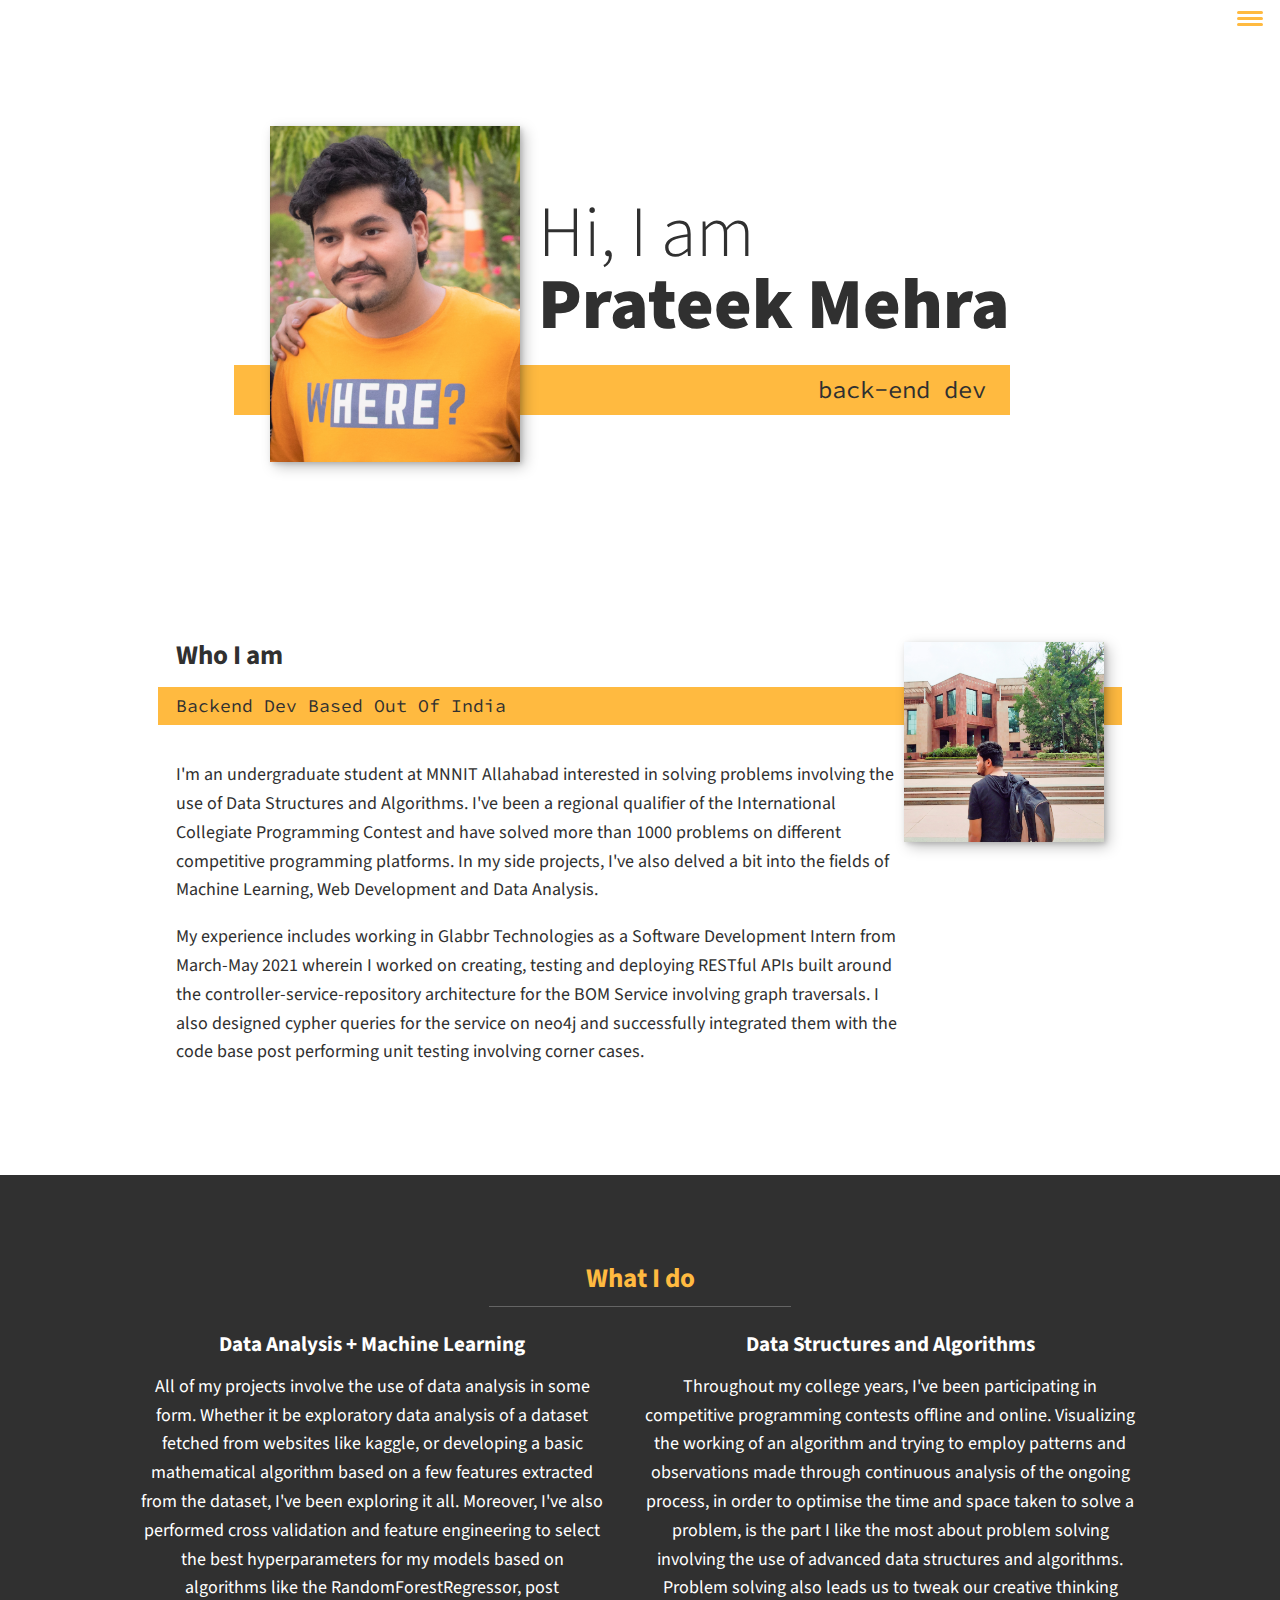
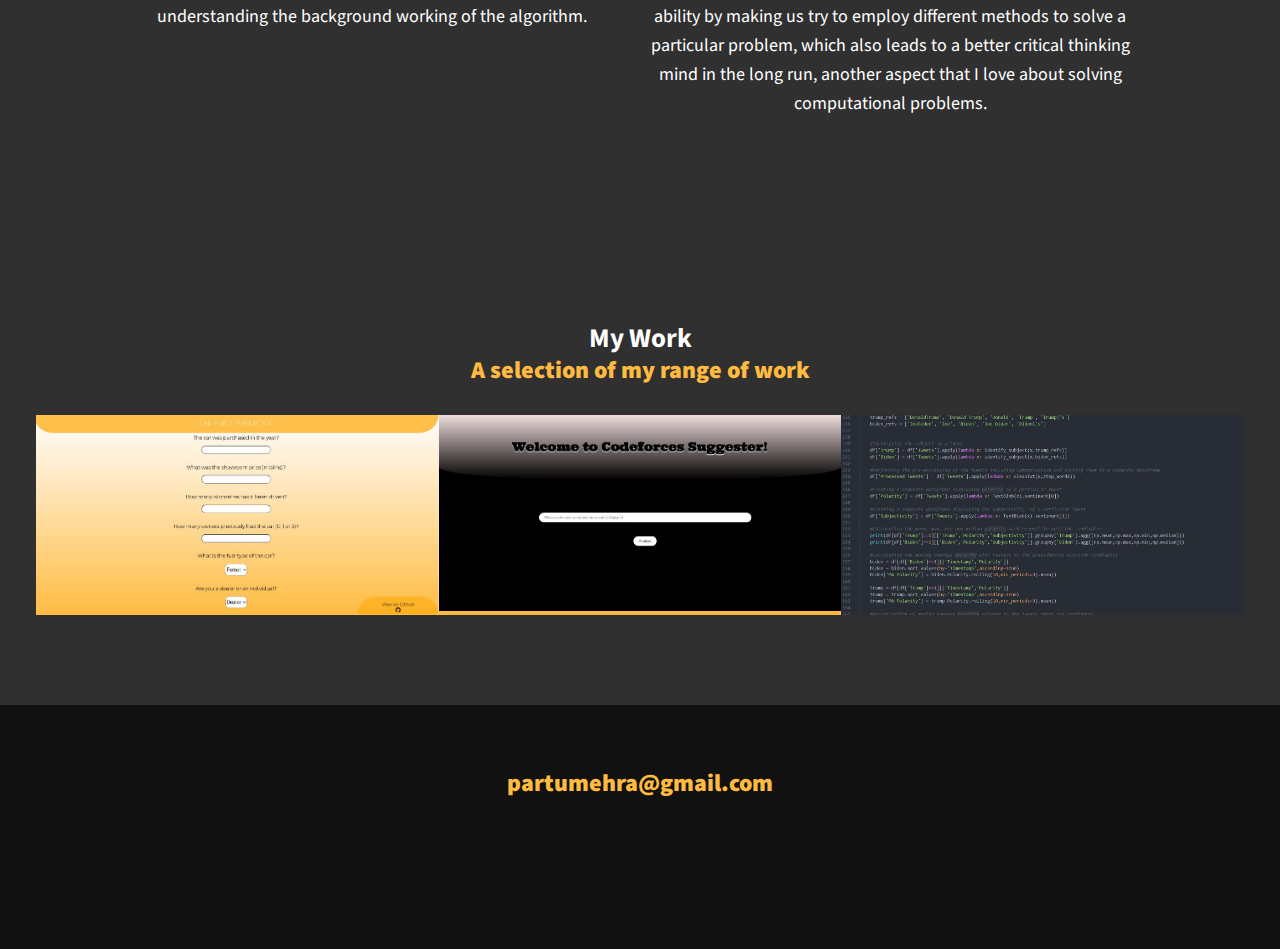
==== commit 6b3e7398: "July21: Rearranged sections and changed background to improve readability" ====
--- a/index.html
+++ b/index.html
@@ -42,36 +42,7 @@
         <img src="img/PROPIC.jpg" alt="a picture of me smiling" class="intro__img">
     </section>
 
-    <!--My services-->
-
-    <section class="my-services" id="services">
-        <h2 class="section__title section__title--services">What I do</h2>
-        <div class="services">
-            <div class="service">
-                <h3>Data Analysis + Machine Learning</h3>
-                <p>All of my projects involve the use of data analysis in some form. Whether it be exploratory data analysis of a dataset fetched
-                    from websites like kaggle, or developing a basic mathematical algorithm based on a few features extracted from the dataset, I've
-                    been exploring it all. Moreover, I've also performed cross validation and feature engineering to select the best hyperparameters
-                    for my models based on algorithms like the RandomForestRegressor, post understanding the background working of the algorithm.
-                </p>
-            </div>
-            <!--/ service-->
-            <div class="service">
-                <h3>Data Structures and Algorithms</h3>
-                <p>Throughout my college years, I've been participating in competitive programming contests offline and online. 
-                    Visualizing the working of an algorithm and trying to employ patterns and observations made through continuous analysis
-                    of the ongoing process, in order to optimise the time and space taken to solve a problem, is the part I like the most about
-                    problem solving involving the use of advanced data structures and algorithms. Problem solving also leads us to tweak our creative
-                    thinking ability by making us try to employ different methods to solve a particular problem, which also leads to a better 
-                    critical thinking mind in the long run, another aspect that I love about solving computational problems.
-                </p>
-            </div>
- 
-        </div>
-        </div>
-        <!--services-->
-        <a href="#work" class="btn">My Work</a>
-    </section>
+   
 
     <!--About Me-->
     <section class="about-me" id="about">
@@ -90,6 +61,38 @@
         </div>
         <img src="img/IMG_20180809_000042_068.jpg" alt="another image of mine" class="about-me__img">
     </section>
+
+     <!--My services-->
+
+     <section class="my-services" id="services">
+            <h2 class="section__title section__title--services">What I do</h2>
+            <div class="services">
+                <div class="service">
+                    <h3>Data Analysis + Machine Learning</h3>
+                    <p>All of my projects involve the use of data analysis in some form. Whether it be exploratory data analysis of a dataset fetched
+                        from websites like kaggle, or developing a basic mathematical algorithm based on a few features extracted from the dataset, I've
+                        been exploring it all. Moreover, I've also performed cross validation and feature engineering to select the best hyperparameters
+                        for my models based on algorithms like the RandomForestRegressor, post understanding the background working of the algorithm.
+                    </p>
+                </div>
+                <!--/ service-->
+                <div class="service">
+                    <h3>Data Structures and Algorithms</h3>
+                    <p>Throughout my college years, I've been participating in competitive programming contests offline and online. 
+                        Visualizing the working of an algorithm and trying to employ patterns and observations made through continuous analysis
+                        of the ongoing process, in order to optimise the time and space taken to solve a problem, is the part I like the most about
+                        problem solving involving the use of advanced data structures and algorithms. Problem solving also leads us to tweak our creative
+                        thinking ability by making us try to employ different methods to solve a particular problem, which also leads to a better 
+                        critical thinking mind in the long run, another aspect that I love about solving computational problems.
+                    </p>
+                </div>
+     
+            </div>
+            </div>
+            <!--services-->
+           <!--<a href="#work" class="btn">My Work</a>--> 
+        </section>
+
     <!--My Work-->
     <section class="my-work" id="work">
         <h2 class="section__title section__title--work">My Work</h2>
@@ -109,6 +112,8 @@
             </a>
         </div>
     </section>
+
+    
 
     <!--Footer-->
 
--- a/css/style.css
+++ b/css/style.css
@@ -276,7 +276,7 @@
 .my-services{
     background-color: var(--clr-dark);
     color: var(--clr-light);
-    background-image: url(../img/my-services.jpg);
+    /*background-image: url(../img/my-services.jpg);*/
     background-size: cover;
     background-blend-mode: difference;
     text-align: center;
@@ -297,7 +297,7 @@
 }
 
 .services{
-    margin-bottom: 4em;
+    margin-bottom: 0.5em;
 }
 
 .service{
